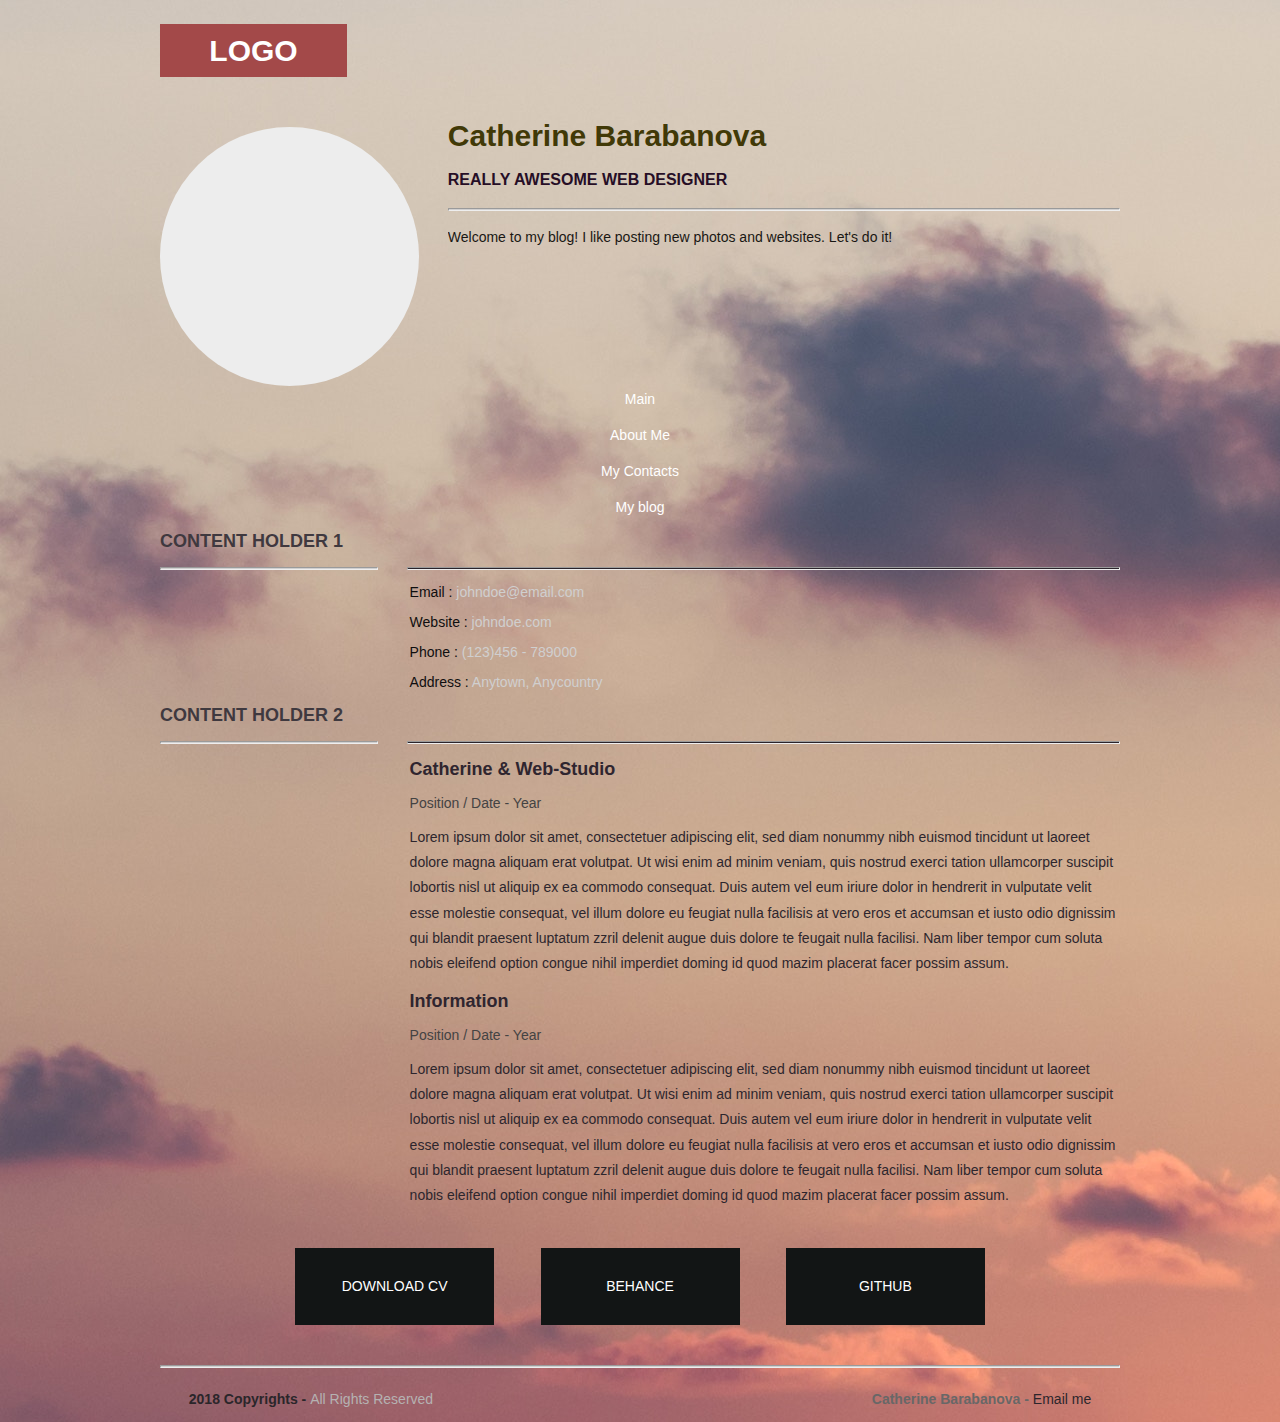
==== index.html @ c578c397 "Update index.html" ====
<!doctype html>
<html>
<head>
<meta charset="UTF-8">
<meta name="viewport" content="width=device-width, initial-scale=1">
<title>Main</title>
<link href="AboutPageAssets/styles/aboutPageStyle.css" rel="stylesheet" type="text/css">

<!--The following script tag downloads a font from the Adobe Edge Web Fonts server for use within the web page. We recommend that you do not modify it.-->
<script>var __adobewebfontsappname__="dreamweaver"</script><script src="http://use.edgefonts.net/montserrat:n4:default;source-sans-pro:n2:default.js" type="text/javascript"></script>
</head>

<body>
<!-- Header content -->
<header>
  <div class="profileLogo"> 
    <!-- Profile logo. Add a img tag in place of <span>. -->
    <p class="logoPlaceholder"><!-- <img src="logoImage.png" alt="sample logo"> --><span>LOGO</span></p>
  </div>
  <div class="profilePhoto"> 
    <!-- Profile photo --> 
    <img> </div>
  <!-- Identity details -->
  <section class="profileHeader">
    <h1> Catherine Barabanova</h1>
    <h3>REALLY AWESOME WEB DESIGNER</h3>
    <hr>
    <p>Welcome to my blog! I like posting new photos and websites. Let's do it!</p>
  </section>
  <!-- Links to Social network accounts -->
	  <aside class="externalResourcesNav" style="margin-top: 140px">
	<div class="externalResources"> <a href="index.html" title="Download CV Link">Main</a> </div>
    <span class="stretch"></span>
    <div class="externalResources"> <a href="about.html" title="Download CV Link">About Me</a> </div>
    <span class="stretch"></span>
    <div class="externalResources"><a href="blog.html" title="Behance Link">My Contacts</a></div>
    <span class="stretch"></span>
    <div class="externalResources"><a href="contacts.html" title="Github Link">My blog</a> </div>
  </aside>
</header>
<!-- content -->
<section class="mainContent"> 
  <!-- Contact details -->
  <section class="section1">
    <h2 class="sectionTitle">Content Holder 1</h2>
    <hr class="sectionTitleRule">
    <hr class="sectionTitleRule2">
    <div class="section1Content">
      <p><span>Email :</span> johndoe@email.com</p>
      <p><span>Website :</span> johndoe.com</p>
      <p><span>Phone :</span> (123)456 - 789000</p>
      <p><span>Address :</span> Anytown, Anycountry</p>
    </div>
  </section>
  <!-- Previous experience details -->
  <section class="section2">
    <h2 class="sectionTitle">Content Holder 2</h2>
    <hr class="sectionTitleRule">
    <hr class="sectionTitleRule2">
    <!-- First Title & company details  -->
    <article class="section2Content">
      <h2 class="sectionContentTitle">Catherine & Web-Studio</h2>
      <h3 class="sectionContentSubTitle">Position / Date - Year</h3>
      <p class="sectionContent"> Lorem ipsum dolor sit amet, consectetuer adipiscing elit, sed diam nonummy nibh euismod tincidunt ut laoreet dolore magna aliquam erat volutpat. Ut wisi enim ad minim veniam, quis nostrud exerci tation ullamcorper suscipit lobortis nisl ut aliquip ex ea commodo consequat. Duis autem vel eum iriure dolor in hendrerit in vulputate velit esse molestie consequat, vel illum dolore eu feugiat nulla facilisis at vero eros et accumsan et iusto odio dignissim qui blandit praesent luptatum zzril delenit augue duis dolore te feugait nulla facilisi. Nam liber tempor cum soluta nobis eleifend option congue nihil imperdiet doming id quod mazim placerat facer possim assum. </p>
    </article>
    <!-- Second Title & company details  -->
    <article class="section2Content">
      <h2 class="sectionContentTitle"> Information</h2>
      <h3 class="sectionContentSubTitle">Position / Date - Year</h3>
      <p class="sectionContent"> Lorem ipsum dolor sit amet, consectetuer adipiscing elit, sed diam nonummy nibh euismod tincidunt ut laoreet dolore magna aliquam erat volutpat. Ut wisi enim ad minim veniam, quis nostrud exerci tation ullamcorper suscipit lobortis nisl ut aliquip ex ea commodo consequat. Duis autem vel eum iriure dolor in hendrerit in vulputate velit esse molestie consequat, vel illum dolore eu feugiat nulla facilisis at vero eros et accumsan et iusto odio dignissim qui blandit praesent luptatum zzril delenit augue duis dolore te feugait nulla facilisi. Nam liber tempor cum soluta nobis eleifend option congue nihil imperdiet doming id quod mazim placerat facer possim assum. </p>
    </article>
    <!-- Replicate the above Div block to add more title and company details --> 
  </section>
  <!-- Links to expore your past projects and download your CV -->
  <aside class="externalResourcesNav">
    <div class="externalResources"> <a href="#" title="Download CV Link">DOWNLOAD CV</a> </div>
    <span class="stretch"></span>
    <div class="externalResources"><a href="#" title="Behance Link">BEHANCE</a> </div>
    <span class="stretch"></span>
    <div class="externalResources"><a href="#" title="Github Link">GITHUB</a> </div>
  </aside>
</section>
<footer>
  <hr>
  <p class="footerDisclaimer">2018 Copyrights - <span>All Rights Reserved</span></p>
  <p class="footerNote">Catherine Barabanova - <span>Email me</span></p>
</footer>
</body>
</html>
---- AboutPageAssets/styles/aboutPageStyle.css ----
@charset "utf-8";
/* Global Styles */

body {
	margin-left: auto;
	margin-right: auto;
	width: 92%;
	max-width: 960px;
	padding-left: 2.275%;
	padding-right: 2.275%;
	background-image: url( ../../images/img1.jpg);
}

/* Header */
header {
	text-align: center;
	display: block;
}
header .profileLogo .logoPlaceholder {
	background-color: rgba(163,73,73,1.00);
	width: 187px;
	text-align: center;
}
header .logoPlaceholder span {
	width: 80px;
	height: 22px;
	font-family: 'Montserrat', sans-serif;
	color: rgba(255,255,255,1.00);
	font-size: 30px;
	font-weight: 700;
	line-height: 53px;
}
header .profilePhoto {
	background-color: rgba(237,237,237,1.00);
	width: 259px;
	border-radius: 50%;
	height: 259px;
	clear: both;
}
header .profileHeader h1 {
	font-family: 'Montserrat', sans-serif;
	color: rgba(65,57,7,1.00);
	font-size: 30px;
	font-weight: 700;
	line-height: 24px;
}
header .profileHeader h3 {
	font-family: sans-serif;
	color: rgba(38,14,38,1.00);
	font-size: 16px;
	font-weight: 700;
	line-height: 24px;
}
hr {
	background-color: rgba(208,207,207,1.00);
	height: 1px;
}
header .profileHeader p {
	font-family: sans-serif;
	color: rgba(25,23,19,1.00);
	font-size: 14px;
	font-weight: 400;
	line-height: 1.8;
	overflow-y: auto;
}
header .socialNetworkNavBar {
	text-align: center;
	display: block;
	margin-top: 60px;
	clear: both;
}
header .socialNetworkNavBar .socialNetworkNav {
	border-radius: 50%;
	cursor: pointer;
}
header .socialNetworkNavBar .socialNetworkNav img:hover {
	opacity: 0.5;
}
/* Main Content sections */
.mainContent .section1 {
	display: block;
}
.section1 .sectionTitle, .section2 .sectionTitle {
	font-family: 'Montserrat', sans-serif;
	color: rgba(63,57,63,1.00);
	font-size: 18px;
	font-weight: 700;
	text-transform: uppercase;
}
.section1 .sectionTitleRule, .section2 .sectionTitleRule {
	margin: 0 3% 0 0;
	float: left;
	clear: both;
}
.section1 .sectionTitleRule2, .section2 .sectionTitleRule2 {
	background-color: rgba(43,36,43,1.00);
	height: 1px;
	padding: 0px;
}
.mainContent .section1 .section1Content {
	font-family: ProximaNova;
	font-size: 14px;
	font-weight: 100;
	color: rgba(208,207,207,1.00);
}
.mainContent .section1 .section1Content span {
	color: rgba(15,14,15,1.00);
	font-family: sans-serif;
}
.section2 .sectionContentTitle {
	font-family: sans-serif;
	color: rgba(47,37,47,1.00);
	font-size: 18px;
	font-weight: 700;
}
.section2 .sectionContentSubTitle {
	font-family: sans-serif;
	color: rgba(68,67,67,1.00);
	font-size: 14px;
	font-weight: 400;
}
.section2 .sectionContent {
	font-family: sans-serif;
	color: rgba(45,38,45,1.00);
	font-size: 14px;
	font-weight: 400;
	line-height: 1.8;
}
.mainContent {
	display: block;
}
.mainContent .externalResourcesNav .externalResources {
	background-color: rgba(18,21,21,1.00);
	display: inline-block;
	text-align: center;
	margin-top: 0px;
	padding-top: 3%;
	cursor: pointer;
}
.mainContent .externalResourcesNav .externalResources:hover {
	background-color: rgba(23,25,25,1.00);
}
.externalResourcesNav .externalResources a {
	font-family: 'Montserrat', sans-serif;
	color: rgba(255,255,255,1.00);
	font-size: 14px;
	font-weight: 400;
	line-height: 18px;
	text-decoration: none;
}
.stretch {
	content: '';
	display: inline-block;
	margin-left: 2%;
	margin-right: 2%;
}
/* Footer */
footer .footerDisclaimer {
	font-family: sans-serif;
	font-size: 14px;
	line-height: 18px;
	color: rgba(42,38,42,1.00);
	font-weight: 700;
}
footer .footerDisclaimer span {
	color: rgba(181,178,178,1.00);
	font-weight: 400;
}
footer .footerNote {
	font-family: sans-serif;
	font-size: 14px;
	line-height: 18px;
	color: rgba(104,103,103,1.00);
	font-weight: 700;
}
footer .footerNote span {
	color: rgba(44,38,44,1.00);
	font-weight: 400;
}

/* Media query for Mobile devices*/
@media only screen and (min-width : 285px) and (max-width : 480px) {
/* Header */
header {
	width: 100%;
	float: none;
}
header .profileLogo .logoPlaceholder {
	display: inline-block;
}
header .profilePhoto {
	display: inline-block;
}
header .profileHeader {
	text-align: center;
	margin-top: 10%;
}
header .profileHeader p {
	text-align: justify;
}
header .socialNetworkNavBar {
	text-align: center;
	display: block;
	margin-top: 60px;
	clear: both;
	margin-bottom: 15%;
}
header .socialNetworkNavBar .socialNetworkNav {
	width: 60px;
	height: 60px;
	display: inline-block;
	margin-right: 23px;
}
/* Main content sections */
.mainContent .section1 {
	text-align: center;
	margin-bottom: 10%;
}
.section1 .section1Title, .section2 .section1Title {
	text-align: center;
}
.section1 .sectionTitleRule, .section2 .sectionTitleRule {
	width: 100%;
}
.section1 .sectionTitleRule2, .section2 .sectionTitleRule2 {
	display: none;
}
.mainContent .section1 .section1Content {
	display: inline-block;
	text-align: left;
	font-family: sans-serif;
	text-align: justify;
}
.mainContent .section2 {
	display: block;
	text-align: center;
}
.section2 .section2Content {
	margin-top: 10%;
	text-align: justify;
	margin-bottom: 10%;
}
.mainContent .externalResourcesNav {
	margin-bottom: 10%;
}
.mainContent .externalResourcesNav .externalResources {
	width: 100%;
	height: 35px;
}
/* Footer */
footer {
	display: block;
	text-align: center;
	font-family: sans-serif;
}
}

/* Media Query for Tablets */
@media only screen and (min-width : 481px) and (max-width : 1024px) {
/* Header */
header {
	width: 100%;
	float: none;
}
header .profileLogo .logoPlaceholder {
	display: inline-block;
	font-family: 'Montserrat', sans-serif;
}
header .profilePhoto {
	float: left;
	clear: both;
	margin-right: 3%;
	margin-top: 5%;
}
header .profileHeader {
	text-align: left;
	margin-top: 7%;
}
header .socialNetworkNavBar .socialNetworkNav {
	width: 74px;
	height: 74px;
	display: inline-block;
	margin-right: 23px;
}
/* Main content and sections */
.section1 .section1Title, .section2 .section1Title {
	text-align: center;
}
.section1 .sectionTitleRule, .section2 .sectionTitleRule {
	width: 100%;
}
.section1 .sectionTitleRule2, .section2 .sectionTitleRule2 {
	display: none;
}
.mainContent .section1 .section1Content {
	display: block;
	margin: 0% 0% 0% 20%;
	font-family: sans-serif;
	margin-top: 5%;
	margin-bottom: 5%;
}
.mainContent .section2 {
	clear: both;
}
.section2 .section2Content {
	padding: 0px;
	margin-left: 20%;
	font-family: sans-serif;
	margin-top: 5%;
	margin-bottom: 5%;
}
.mainContent .externalResourcesNav {
	margin-left: 20%;
	margin-top: 40px;
	margin-bottom: 40px;
	text-align: center;
	padding-top: 0px;
	clear: both;
}
.mainContent .externalResourcesNav .externalResources {
	width: 199px;
	height: 48px;
	margin-top: 5%;
}
/* Footer */
footer .footerDisclaimer {
	float: left;
	margin-left: 3%;
	font-family: sans-serif;
}
footer .footerNote {
	float: right;
	margin-right: 3%;
	font-family: sans-serif;
}
}

/* Desktops and laptops  */
@media only screen and (min-width:1025px) {
/* Header */
header .profileLogo .logoPlaceholder {
	float: left;
	margin-bottom: 50px;
}
header .profilePhoto {
	float: left;
	clear: both;
	margin-right: 3%;
}
header .profileHeader {
	text-align: left;
	padding-top: 10%;
}
header .socialNetworkNavBar .socialNetworkNav {
	width: 74px;
	height: 74px;
	display: inline-block;
	margin-right: 23px;
}
/* Main content sections */
.section1 .sectionTitleRule, .section2 .sectionTitleRule {
	width: 22.5%;
}
.mainContent .section1 .section1Content {
	display: block;
	margin-top: 0%;
	margin-right: 0%;
	margin-left: 26%;
	margin-bottom: 0%;
	font-family: sans-serif;
}
.mainContent .section2 {
	clear: both;
}
.section2 .section2Content {
	padding: 0px;
	margin-left: 26%;
	font-family: sans-serif;
}
.mainContent .externalResourcesNav {
	margin-top: 40px;
	margin-bottom: 40px;
	text-align: center;
	padding-top: 0px;
	clear: both;
}
.mainContent .externalResourcesNav .externalResources {
	width: 199px;
	height: 48px;
}
/* Footer */
footer .footerDisclaimer {
	float: left;
	margin-left: 3%;
	font-family: sans-serif;
}
footer .footerNote {
	float: right;
	margin-right: 3%;
	font-family: sans-serif;
}
}
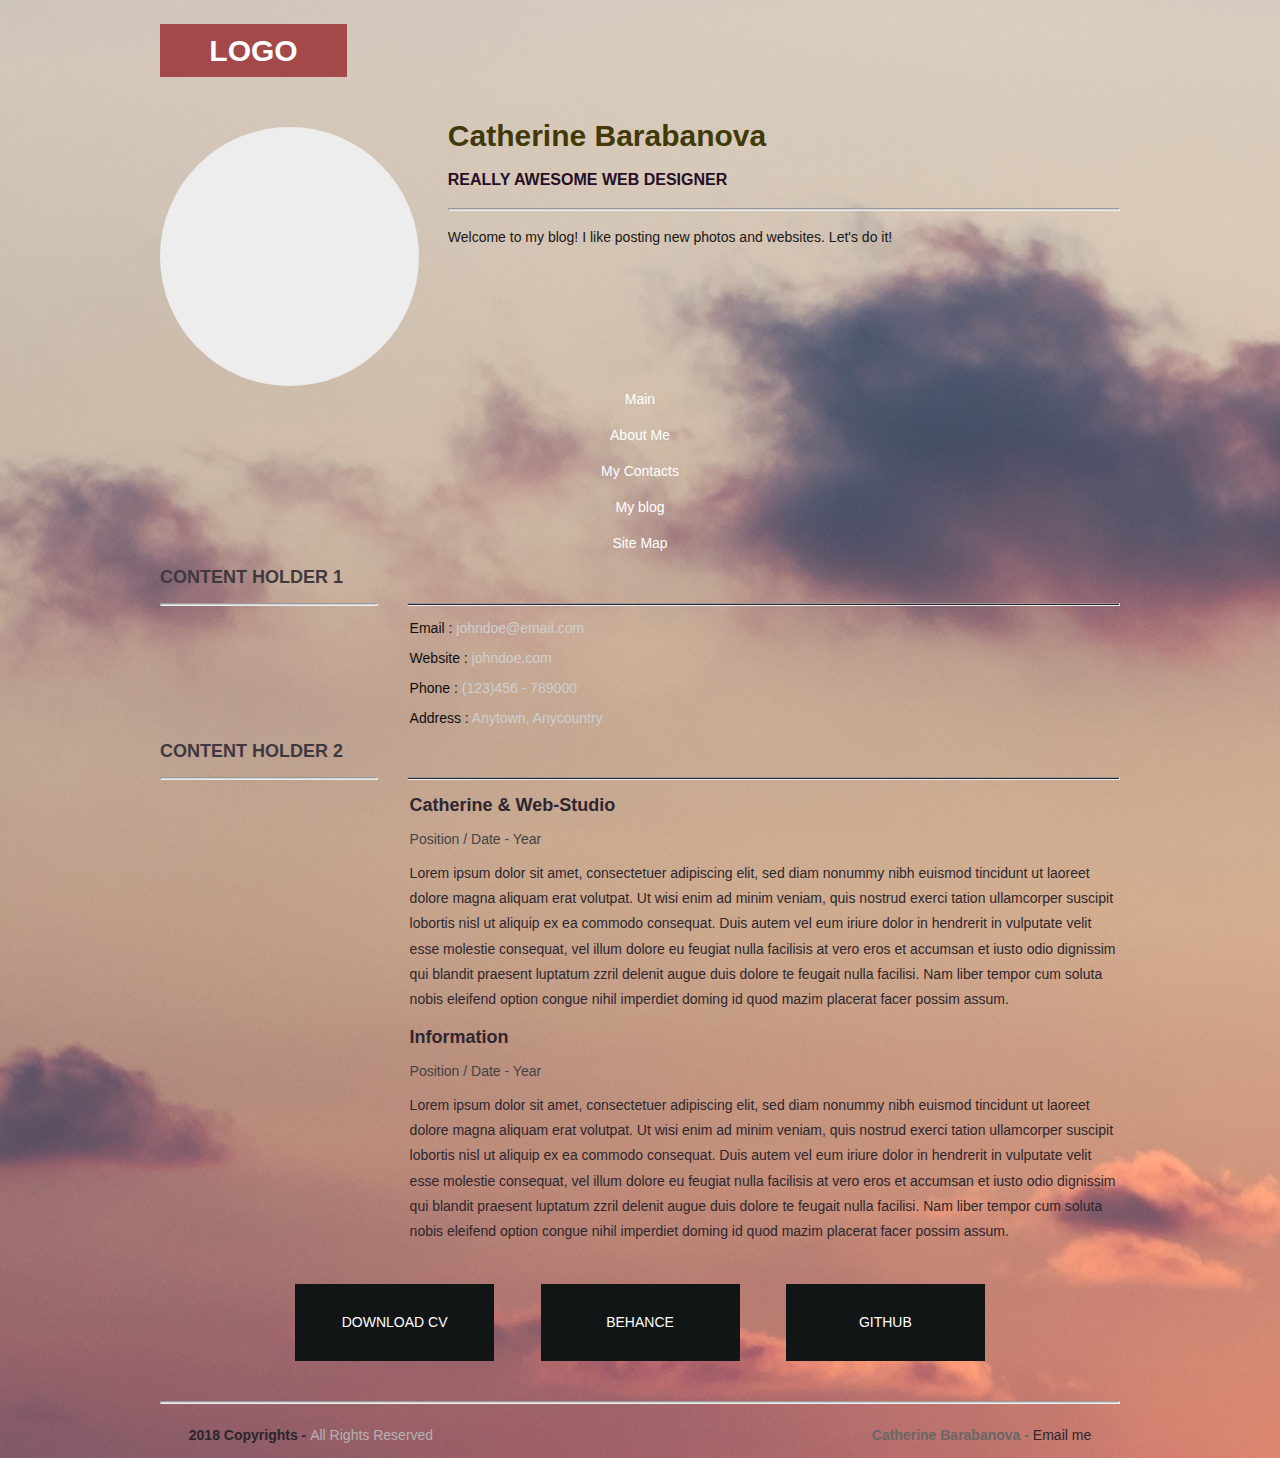
==== commit 8f860a00: "Update index.html" ====
--- a/index.html
+++ b/index.html
@@ -36,6 +36,8 @@
     <div class="externalResources"><a href="blog.html" title="Behance Link">My Contacts</a></div>
     <span class="stretch"></span>
     <div class="externalResources"><a href="contacts.html" title="Github Link">My blog</a> </div>
+    <span class="stretch"></span>
+    <div class="externalResources"><a href="map.html" title="Github Link">Site Map</a> </div>
   </aside>
 </header>
 <!-- content -->
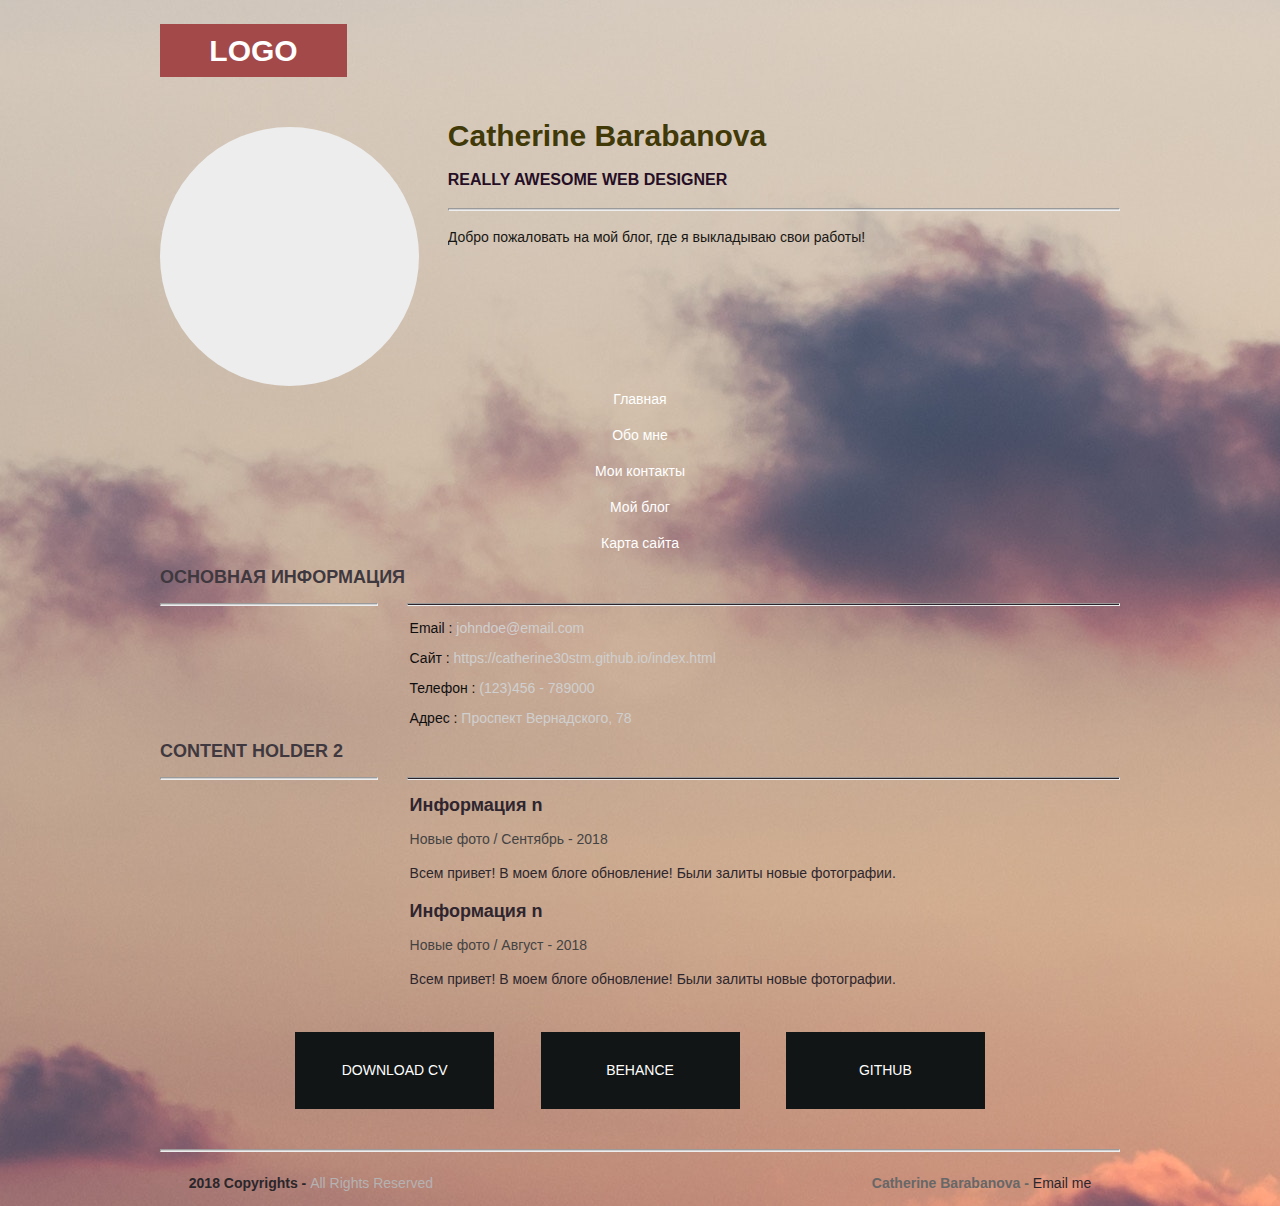
==== commit 35ea1764: "Update index.html" ====
--- a/index.html
+++ b/index.html
@@ -25,33 +25,33 @@
     <h1> Catherine Barabanova</h1>
     <h3>REALLY AWESOME WEB DESIGNER</h3>
     <hr>
-    <p>Welcome to my blog! I like posting new photos and websites. Let's do it!</p>
+    <p>Добро пожаловать на мой блог, где я выкладываю свои работы!</p>
   </section>
   <!-- Links to Social network accounts -->
 	  <aside class="externalResourcesNav" style="margin-top: 140px">
-	<div class="externalResources"> <a href="index.html" title="Download CV Link">Main</a> </div>
+	<div class="externalResources"> <a href="index.html" title="Download CV Link">Главная</a> </div>
     <span class="stretch"></span>
-    <div class="externalResources"> <a href="about.html" title="Download CV Link">About Me</a> </div>
+    <div class="externalResources"> <a href="about.html" title="Download CV Link">Обо мне</a> </div>
     <span class="stretch"></span>
-    <div class="externalResources"><a href="blog.html" title="Behance Link">My Contacts</a></div>
+    <div class="externalResources"><a href="blog.html" title="Behance Link">Мои контакты</a></div>
     <span class="stretch"></span>
-    <div class="externalResources"><a href="contacts.html" title="Github Link">My blog</a> </div>
+    <div class="externalResources"><a href="contacts.html" title="Github Link">Мой блог</a> </div>
     <span class="stretch"></span>
-    <div class="externalResources"><a href="map.html" title="Github Link">Site Map</a> </div>
+    <div class="externalResources"><a href="map.html" title="Github Link">Карта сайта</a> </div>
   </aside>
 </header>
 <!-- content -->
 <section class="mainContent"> 
   <!-- Contact details -->
   <section class="section1">
-    <h2 class="sectionTitle">Content Holder 1</h2>
+    <h2 class="sectionTitle">Основная информация</h2>
     <hr class="sectionTitleRule">
     <hr class="sectionTitleRule2">
     <div class="section1Content">
       <p><span>Email :</span> johndoe@email.com</p>
-      <p><span>Website :</span> johndoe.com</p>
-      <p><span>Phone :</span> (123)456 - 789000</p>
-      <p><span>Address :</span> Anytown, Anycountry</p>
+      <p><span>Сайт :</span> https://catherine30stm.github.io/index.html</p>
+      <p><span>Телефон :</span> (123)456 - 789000</p>
+      <p><span>Адрес :</span> Проспект Вернадского, 78</p>
     </div>
   </section>
   <!-- Previous experience details -->
@@ -61,15 +61,15 @@
     <hr class="sectionTitleRule2">
     <!-- First Title & company details  -->
     <article class="section2Content">
-      <h2 class="sectionContentTitle">Catherine & Web-Studio</h2>
-      <h3 class="sectionContentSubTitle">Position / Date - Year</h3>
-      <p class="sectionContent"> Lorem ipsum dolor sit amet, consectetuer adipiscing elit, sed diam nonummy nibh euismod tincidunt ut laoreet dolore magna aliquam erat volutpat. Ut wisi enim ad minim veniam, quis nostrud exerci tation ullamcorper suscipit lobortis nisl ut aliquip ex ea commodo consequat. Duis autem vel eum iriure dolor in hendrerit in vulputate velit esse molestie consequat, vel illum dolore eu feugiat nulla facilisis at vero eros et accumsan et iusto odio dignissim qui blandit praesent luptatum zzril delenit augue duis dolore te feugait nulla facilisi. Nam liber tempor cum soluta nobis eleifend option congue nihil imperdiet doming id quod mazim placerat facer possim assum. </p>
+     <h2 class="sectionContentTitle"> Информация n</h2>
+      <h3 class="sectionContentSubTitle">Новые фото / Сентябрь - 2018</h3>
+      <p class="sectionContent"> Всем привет! В моем блоге обновление! Были залиты новые фотографии.</p>
     </article>
     <!-- Second Title & company details  -->
     <article class="section2Content">
-      <h2 class="sectionContentTitle"> Information</h2>
-      <h3 class="sectionContentSubTitle">Position / Date - Year</h3>
-      <p class="sectionContent"> Lorem ipsum dolor sit amet, consectetuer adipiscing elit, sed diam nonummy nibh euismod tincidunt ut laoreet dolore magna aliquam erat volutpat. Ut wisi enim ad minim veniam, quis nostrud exerci tation ullamcorper suscipit lobortis nisl ut aliquip ex ea commodo consequat. Duis autem vel eum iriure dolor in hendrerit in vulputate velit esse molestie consequat, vel illum dolore eu feugiat nulla facilisis at vero eros et accumsan et iusto odio dignissim qui blandit praesent luptatum zzril delenit augue duis dolore te feugait nulla facilisi. Nam liber tempor cum soluta nobis eleifend option congue nihil imperdiet doming id quod mazim placerat facer possim assum. </p>
+      <h2 class="sectionContentTitle"> Информация n</h2>
+      <h3 class="sectionContentSubTitle">Новые фото / Август - 2018</h3>
+      <p class="sectionContent"> Всем привет! В моем блоге обновление! Были залиты новые фотографии.</p>
     </article>
     <!-- Replicate the above Div block to add more title and company details --> 
   </section>
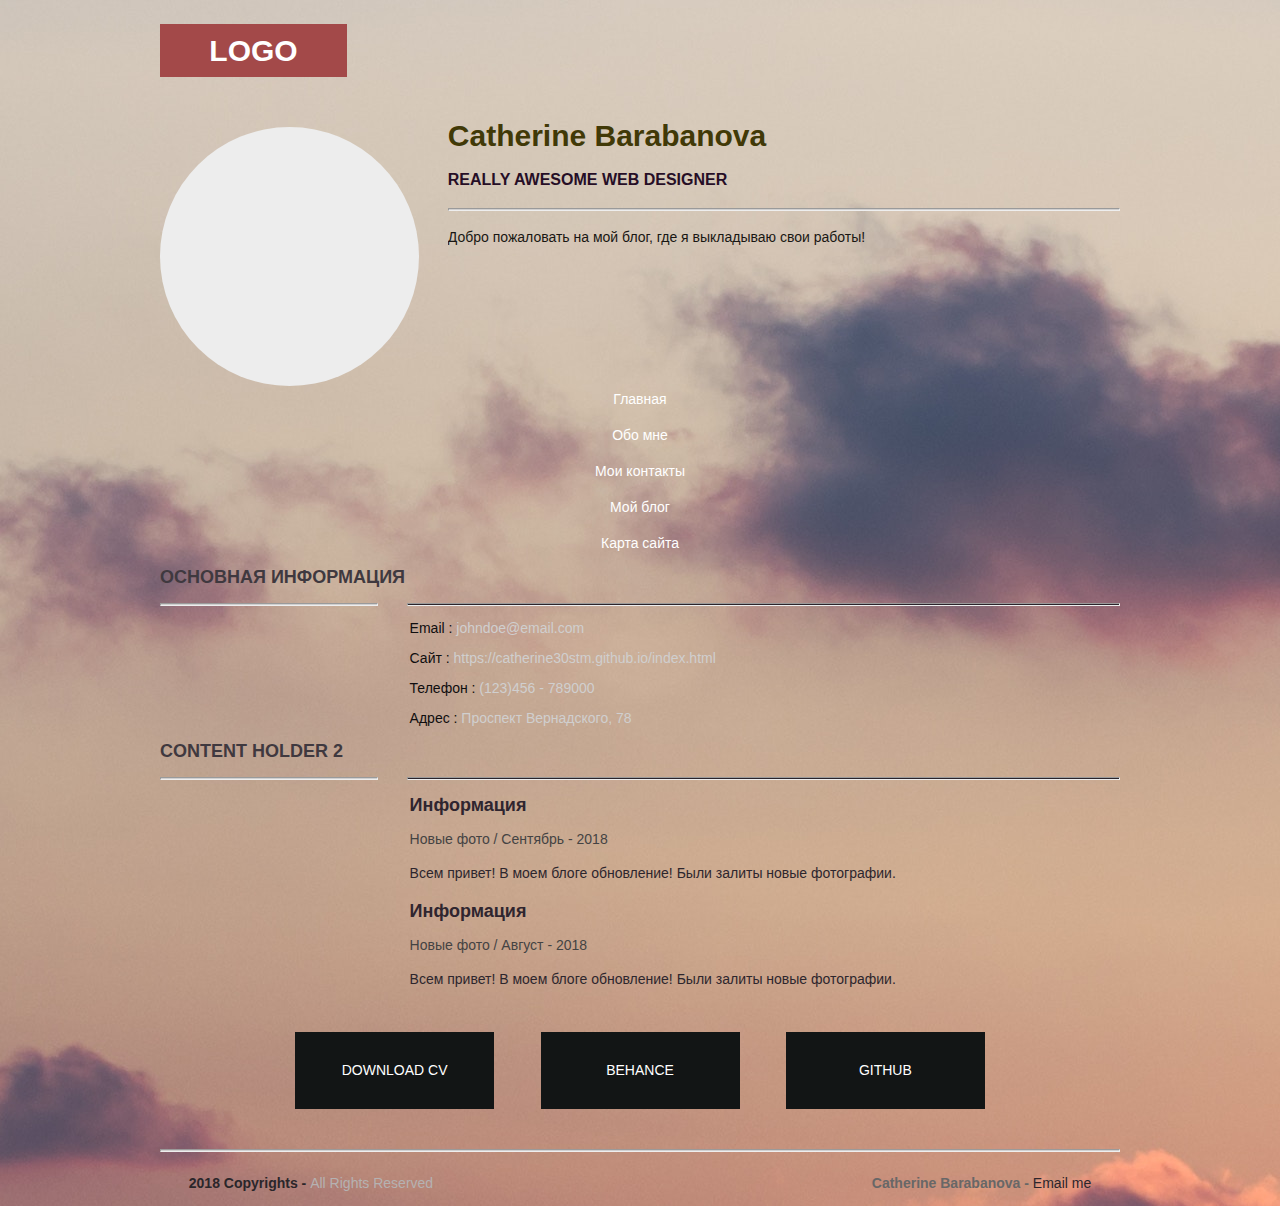
==== commit 47827c9a: "Update index.html" ====
--- a/index.html
+++ b/index.html
@@ -61,13 +61,13 @@
     <hr class="sectionTitleRule2">
     <!-- First Title & company details  -->
     <article class="section2Content">
-     <h2 class="sectionContentTitle"> Информация n</h2>
+     <h2 class="sectionContentTitle"> Информация</h2>
       <h3 class="sectionContentSubTitle">Новые фото / Сентябрь - 2018</h3>
       <p class="sectionContent"> Всем привет! В моем блоге обновление! Были залиты новые фотографии.</p>
     </article>
     <!-- Second Title & company details  -->
     <article class="section2Content">
-      <h2 class="sectionContentTitle"> Информация n</h2>
+      <h2 class="sectionContentTitle"> Информация</h2>
       <h3 class="sectionContentSubTitle">Новые фото / Август - 2018</h3>
       <p class="sectionContent"> Всем привет! В моем блоге обновление! Были залиты новые фотографии.</p>
     </article>
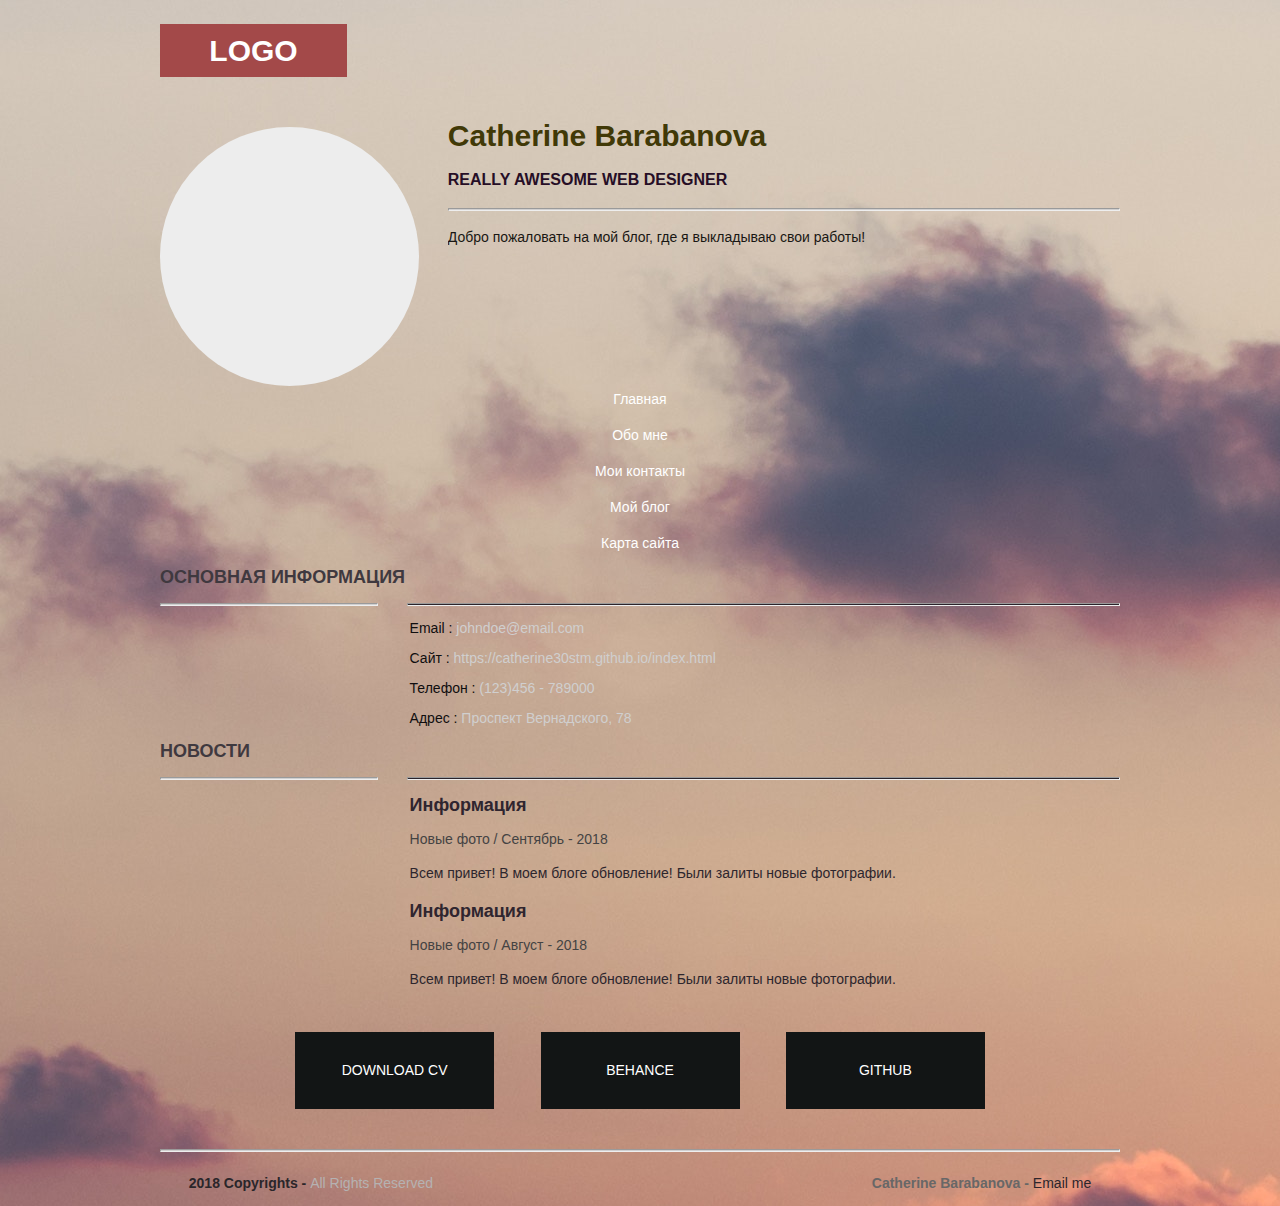
==== commit 6a3b832e: "Update index.html" ====
--- a/index.html
+++ b/index.html
@@ -56,7 +56,7 @@
   </section>
   <!-- Previous experience details -->
   <section class="section2">
-    <h2 class="sectionTitle">Content Holder 2</h2>
+    <h2 class="sectionTitle">Новости</h2>
     <hr class="sectionTitleRule">
     <hr class="sectionTitleRule2">
     <!-- First Title & company details  -->
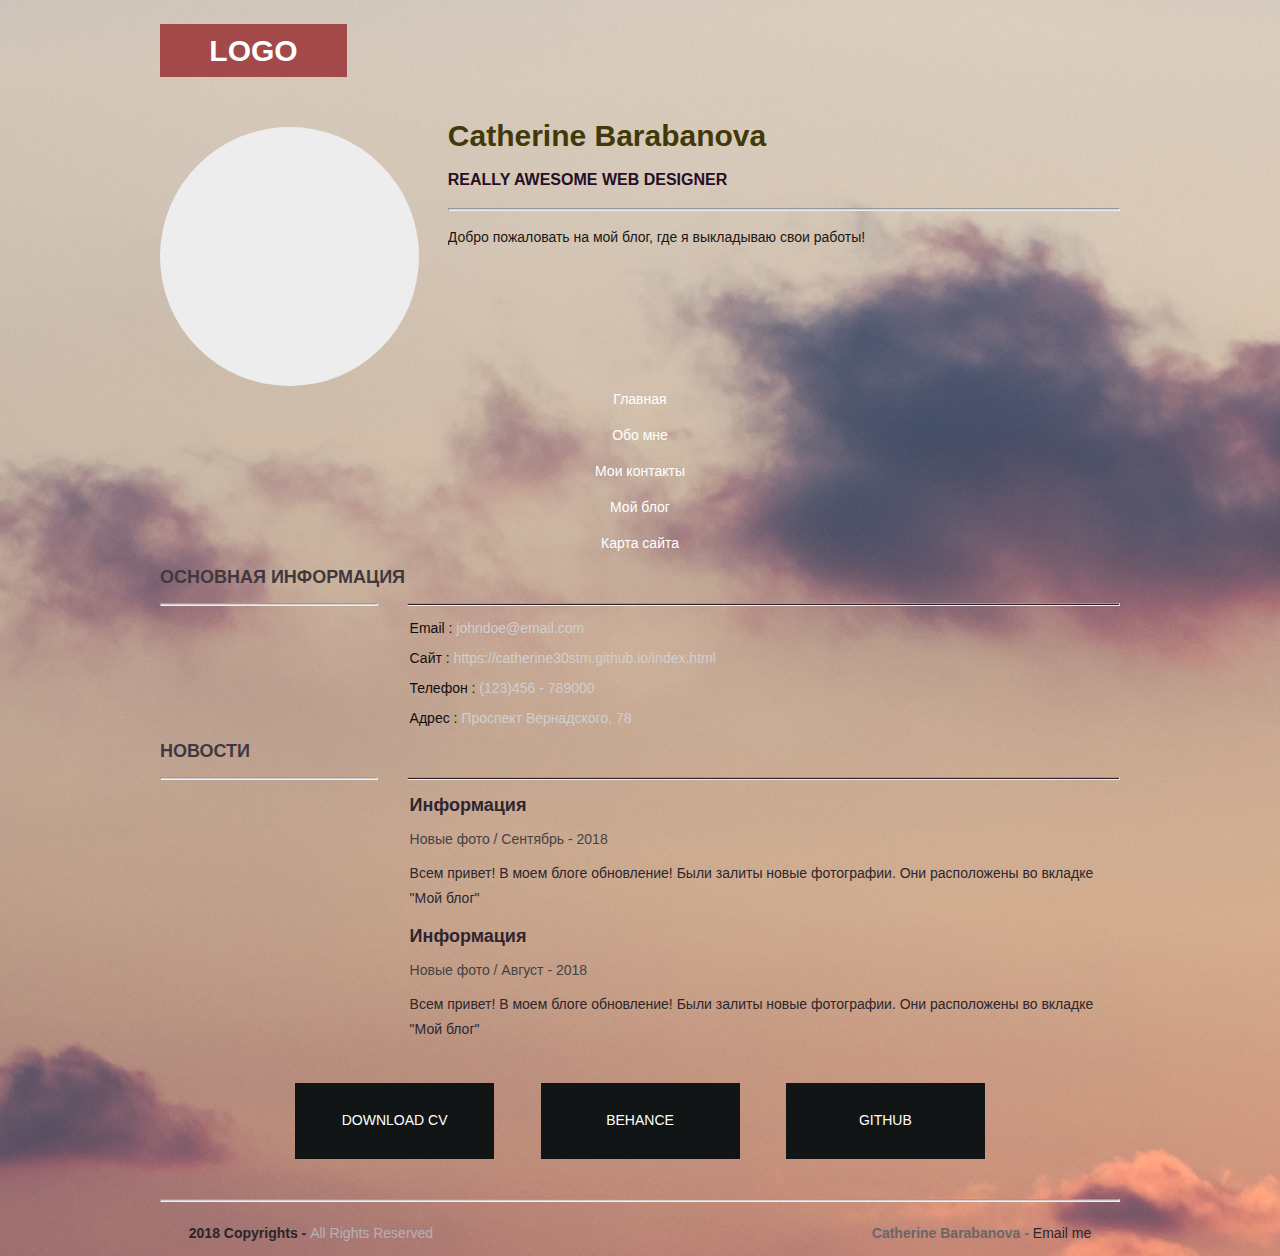
==== commit 0496a804: "Update index.html" ====
--- a/index.html
+++ b/index.html
@@ -63,13 +63,13 @@
     <article class="section2Content">
      <h2 class="sectionContentTitle"> Информация</h2>
       <h3 class="sectionContentSubTitle">Новые фото / Сентябрь - 2018</h3>
-      <p class="sectionContent"> Всем привет! В моем блоге обновление! Были залиты новые фотографии.</p>
+      <p class="sectionContent"> Всем привет! В моем блоге обновление! Были залиты новые фотографии. Они расположены во вкладке "Мой блог"</p>
     </article>
     <!-- Second Title & company details  -->
     <article class="section2Content">
       <h2 class="sectionContentTitle"> Информация</h2>
       <h3 class="sectionContentSubTitle">Новые фото / Август - 2018</h3>
-      <p class="sectionContent"> Всем привет! В моем блоге обновление! Были залиты новые фотографии.</p>
+      <p class="sectionContent"> Всем привет! В моем блоге обновление! Были залиты новые фотографии. Они расположены во вкладке "Мой блог"</p>
     </article>
     <!-- Replicate the above Div block to add more title and company details --> 
   </section>
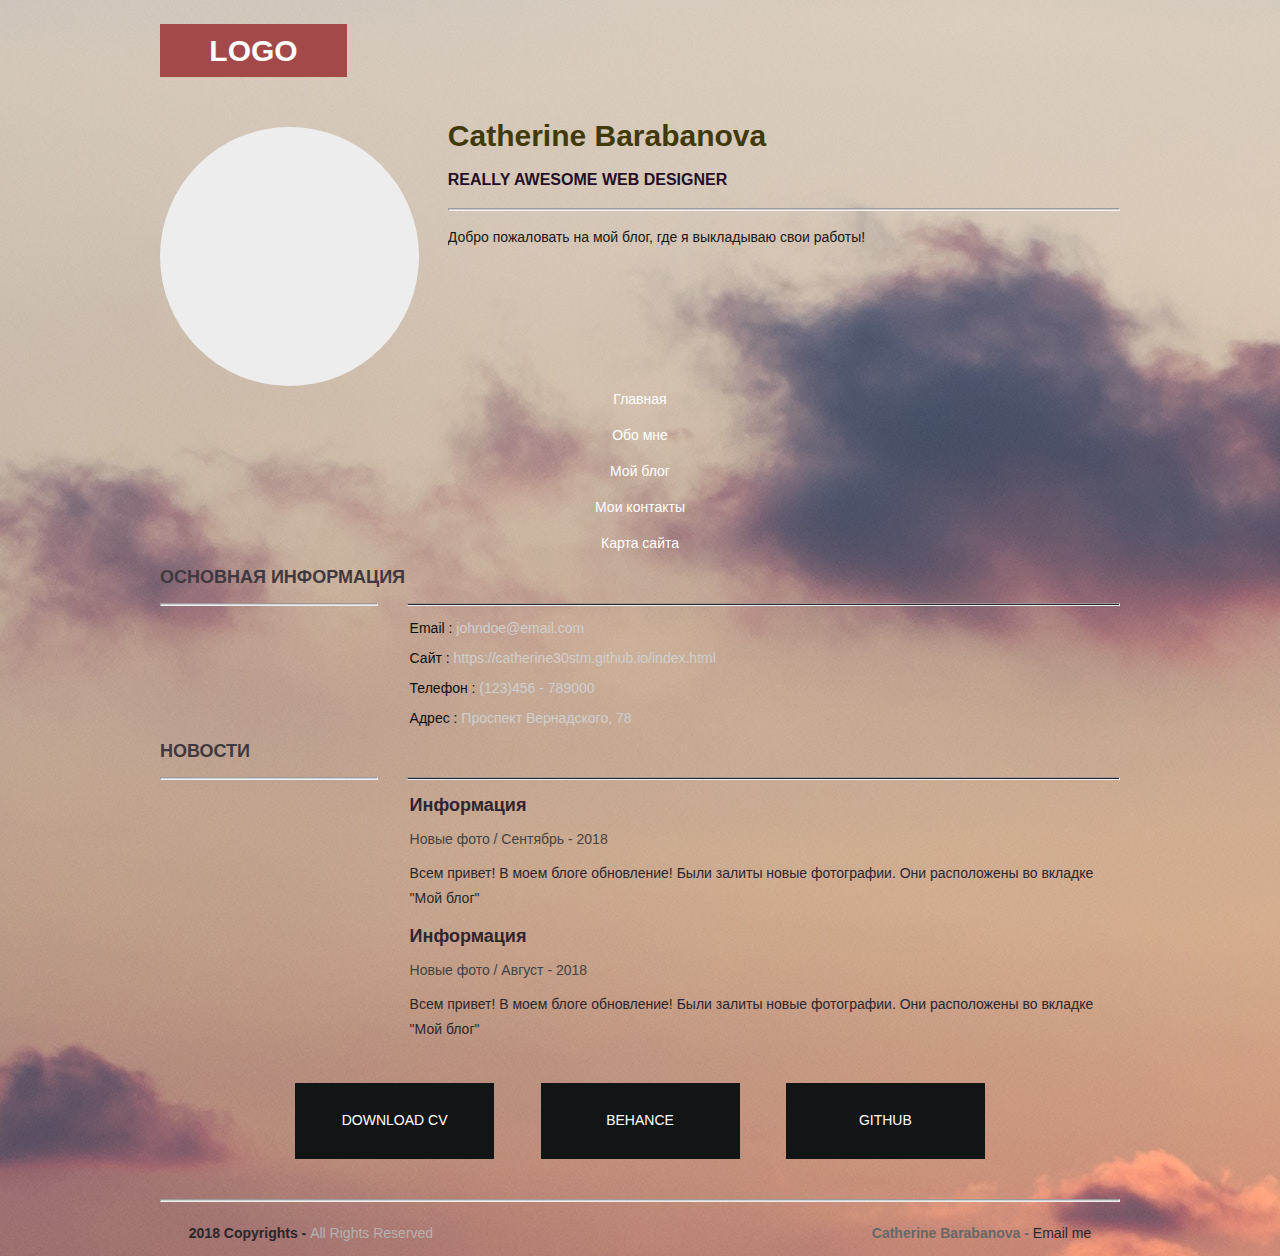
==== commit 2d9b3692: "Update index.html" ====
--- a/index.html
+++ b/index.html
@@ -33,9 +33,9 @@
     <span class="stretch"></span>
     <div class="externalResources"> <a href="about.html" title="Download CV Link">Обо мне</a> </div>
     <span class="stretch"></span>
-    <div class="externalResources"><a href="blog.html" title="Behance Link">Мои контакты</a></div>
+<div class="externalResources"><a href="blog.html" title="Behance Link">Мой блог</a></div>
     <span class="stretch"></span>
-    <div class="externalResources"><a href="contacts.html" title="Github Link">Мой блог</a> </div>
+    <div class="externalResources"><a href="contacts.html" title="Github Link">Мои контакты</a> </div>
     <span class="stretch"></span>
     <div class="externalResources"><a href="map.html" title="Github Link">Карта сайта</a> </div>
   </aside>
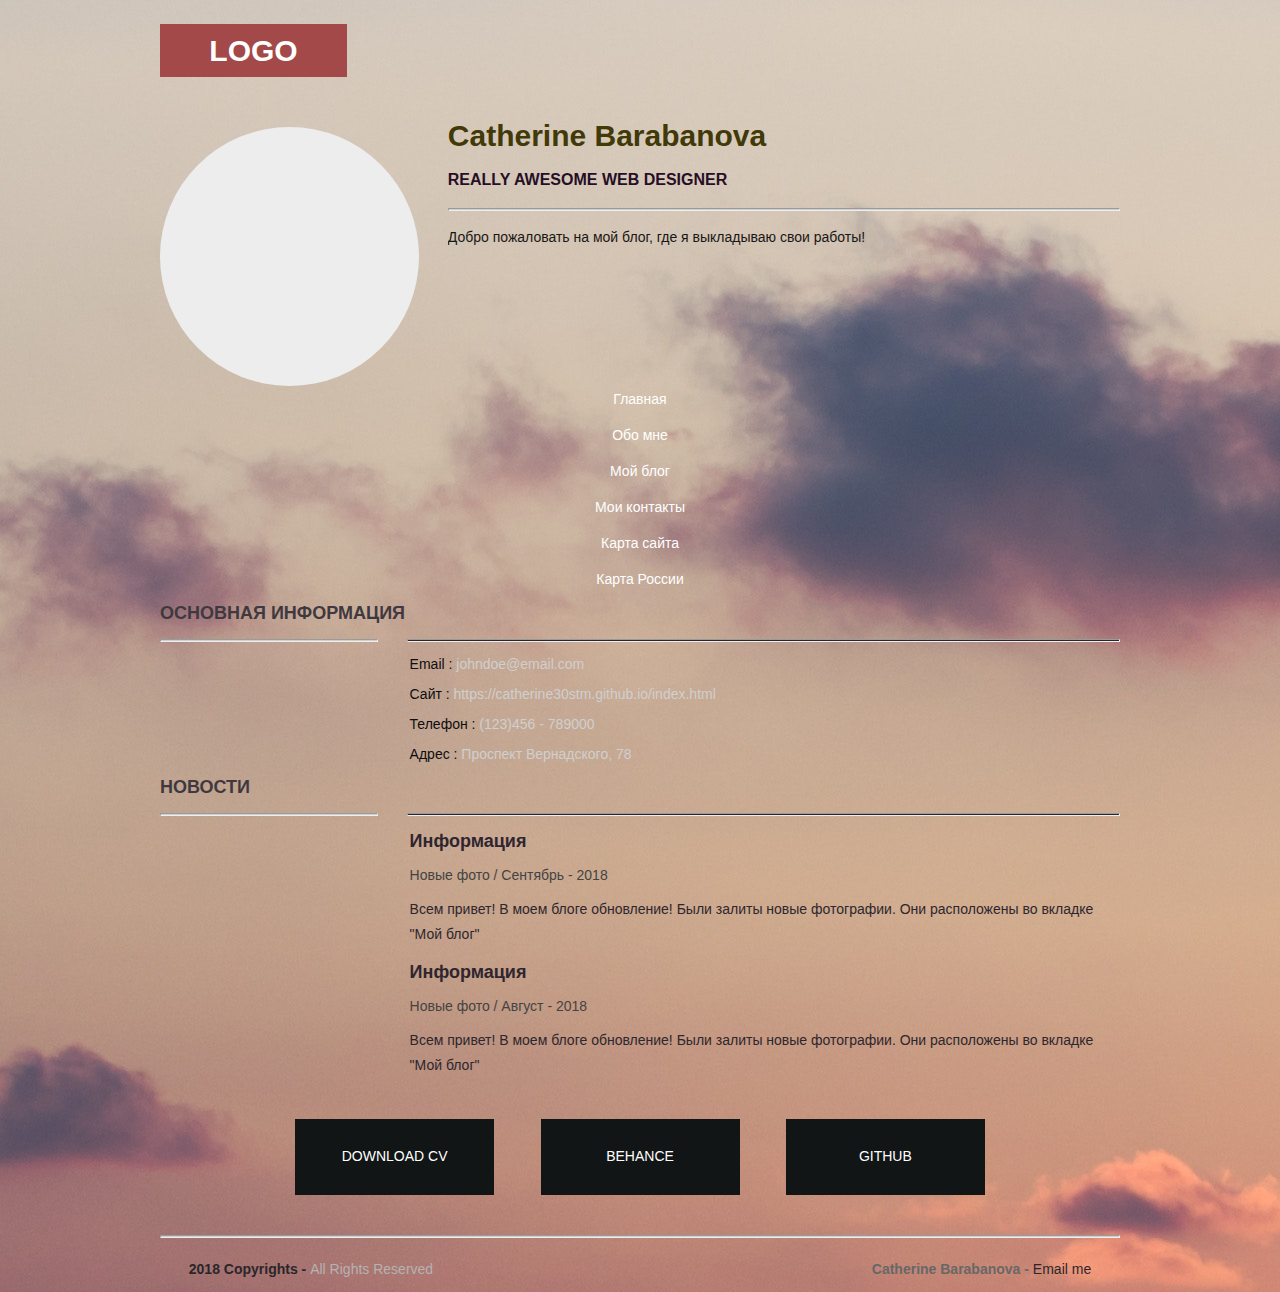
==== commit 7b8c79da: "Add files via upload" ====
--- a/index.html
+++ b/index.html
@@ -38,6 +38,8 @@
     <div class="externalResources"><a href="contacts.html" title="Github Link">Мои контакты</a> </div>
     <span class="stretch"></span>
     <div class="externalResources"><a href="map.html" title="Github Link">Карта сайта</a> </div>
+	<span class="stretch"></span>
+    <div class="externalResources"><a href="russia.html" title="Github Link">Карта России</a> </div>
   </aside>
 </header>
 <!-- content -->
